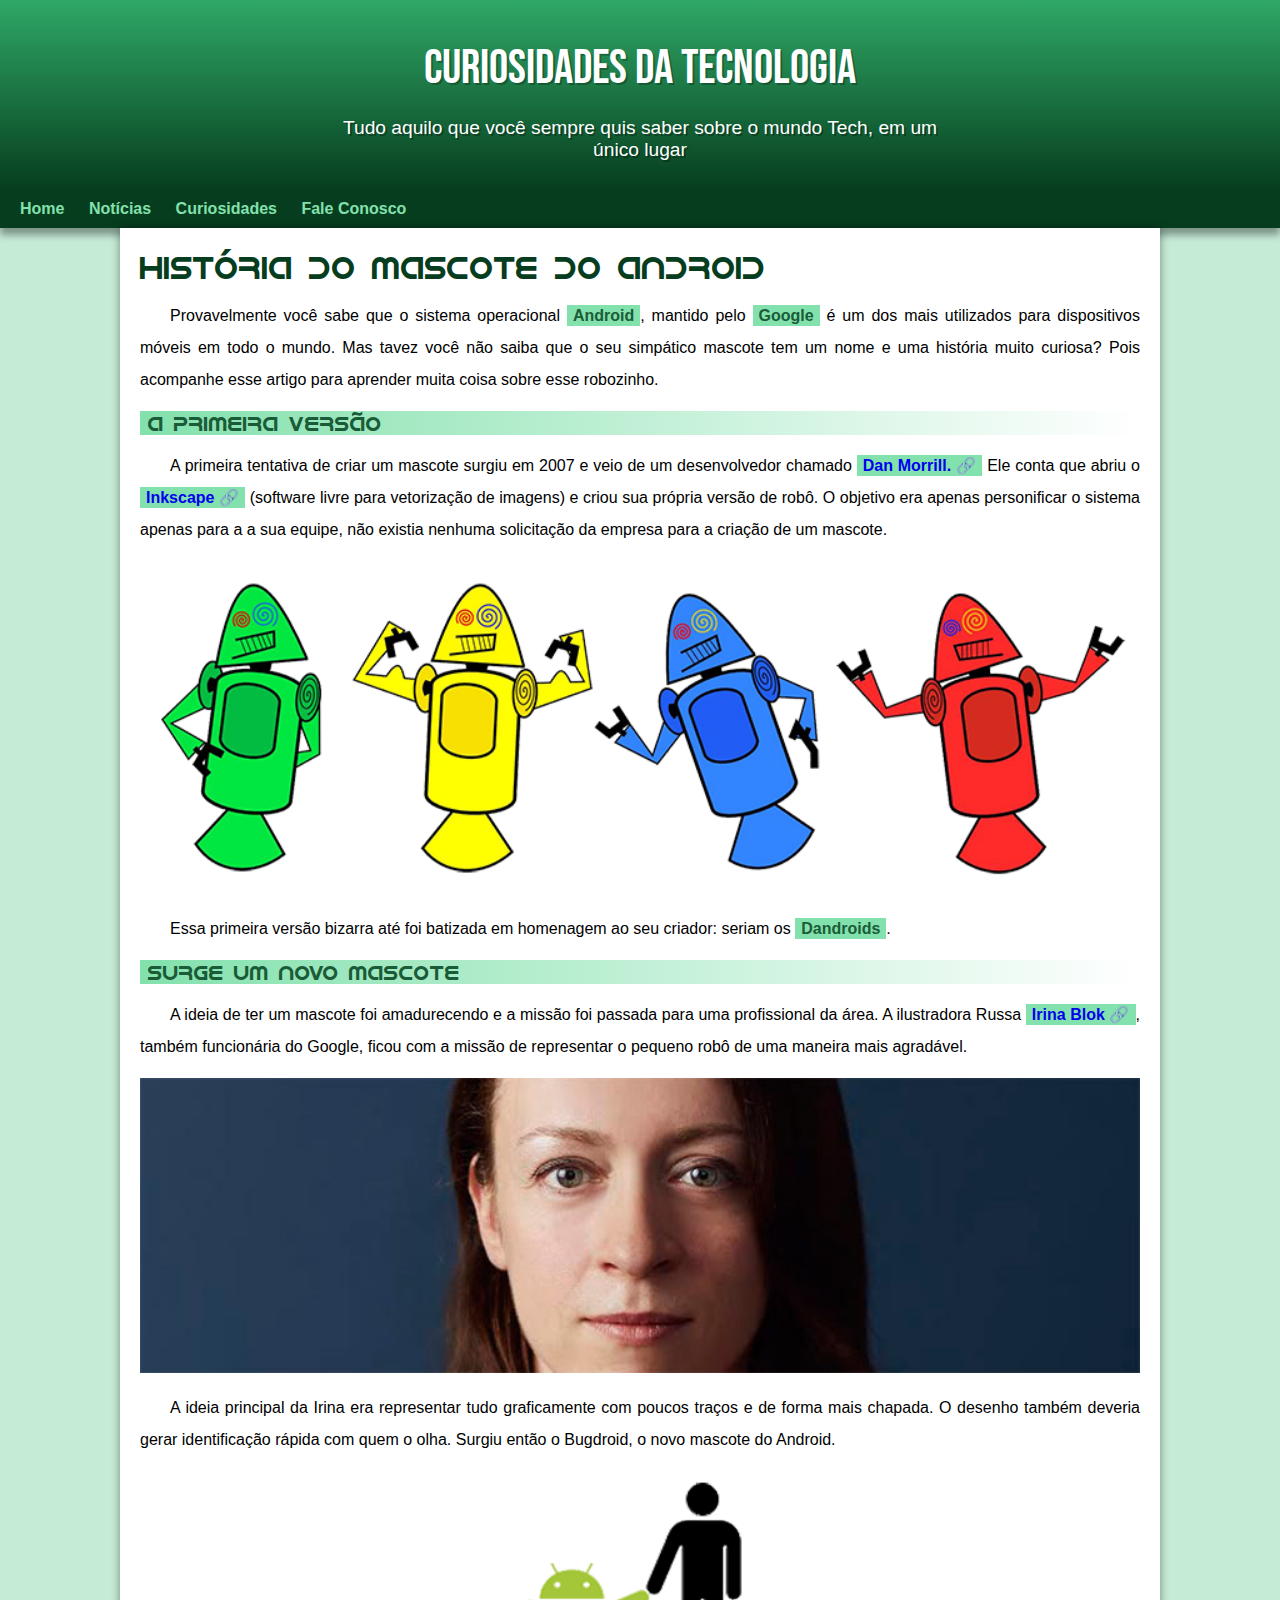
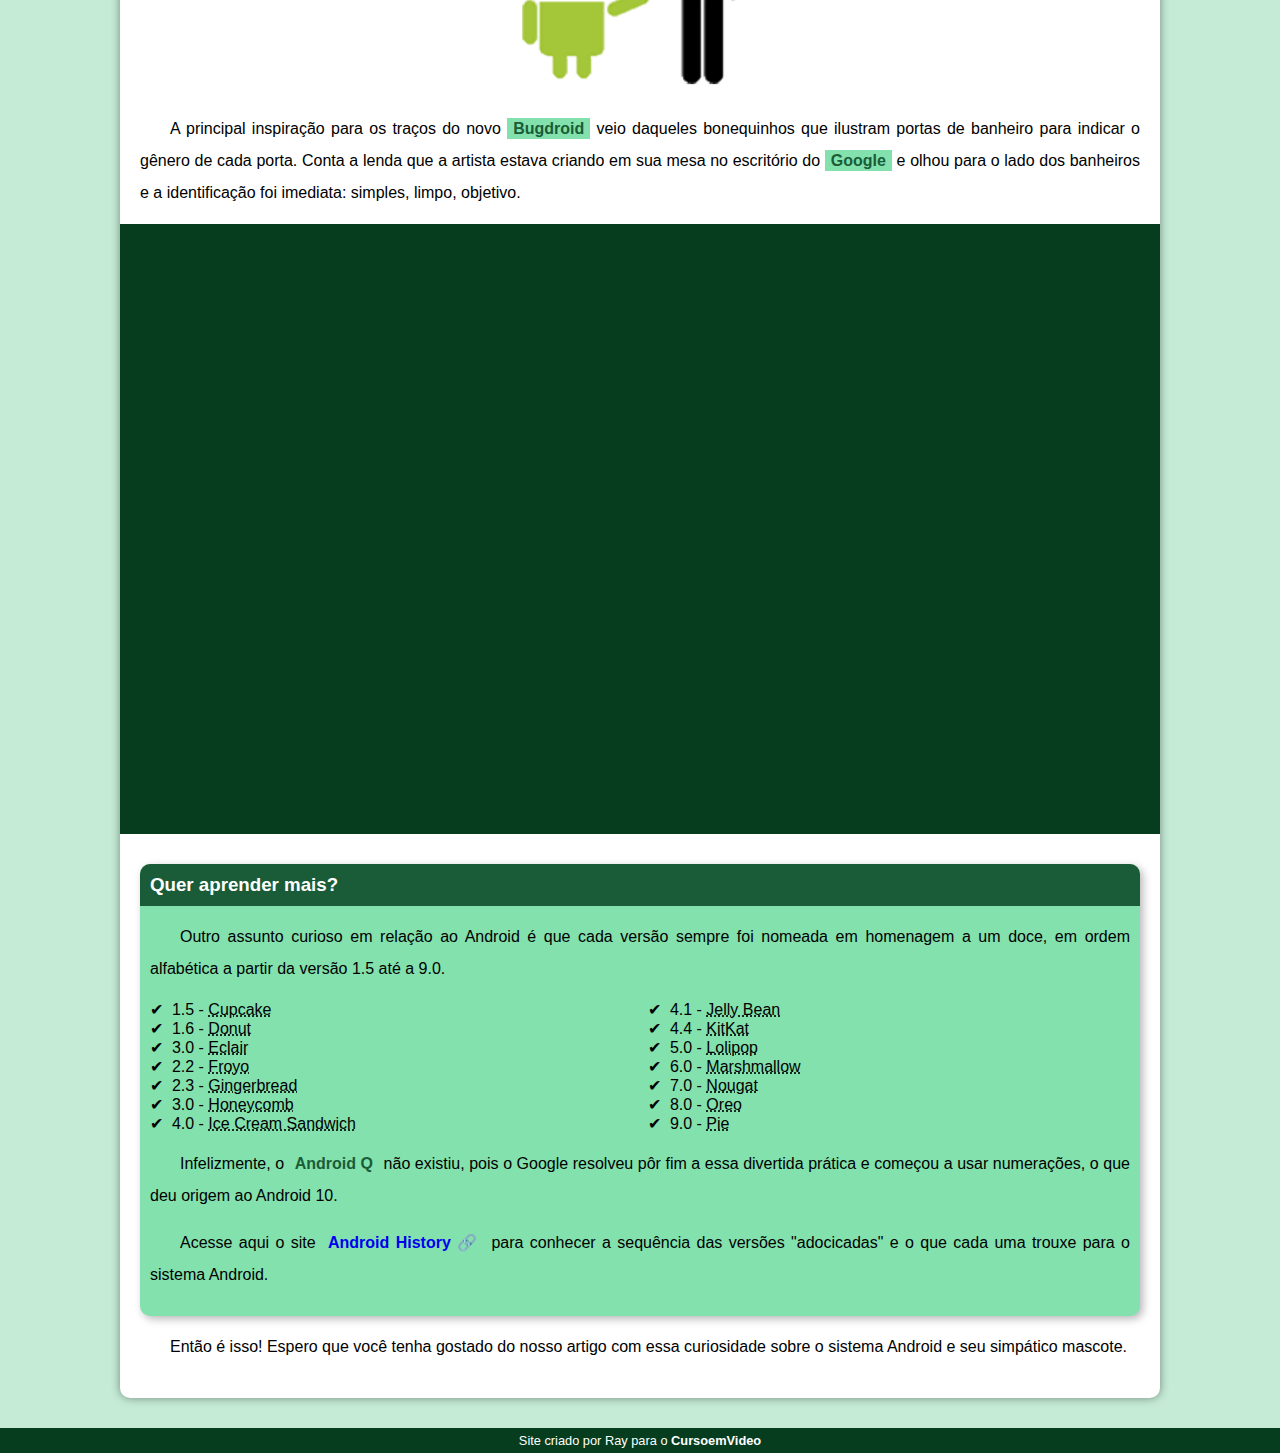
==== index.html @ 23c2799d "att file name to index" ====
<!DOCTYPE html>
<html lang="pt-br">
<head>
    <meta charset="UTF-8">
    <meta http-equiv="X-UA-Compatible" content="IE=edge">
    <meta name="viewport" content="width=device-width, initial-scale=1.0">
    <title>desafio 010 resolvendo com guanabara</title>
    <link rel="stylesheet" href="style/style.css">
    <link rel="shortcut icon" href="imagens/favicon.ico" type="image/x-icon">
</head>
<body>
    <header>
        <h1>CURIOSIDADES DA TECNOLOGIA</h1>
            <p>Tudo aquilo que você sempre quis saber sobre o mundo Tech, em um único lugar</p>
    </header>
    <nav>  
        <a class="linksheader" href="###">Home</a>
        <a class="linksheader" href="###">Notícias</a>
        <a class="linksheader" href="###">Curiosidades</a>
        <a class="linksheader" href="###">Fale Conosco</a>
        </nav>
        <main>
            <article>
                <h1>História do Mascote do Android</h1>

                <p>Provavelmente você sabe que o sistema operacional <strong>Android</strong>, mantido pelo <strong>Google</strong> é um dos mais utilizados para dispositivos móveis em todo o mundo. Mas tavez você não saiba que o seu simpático mascote tem um nome e uma história muito curiosa? Pois acompanhe esse artigo para aprender muita coisa sobre esse robozinho.</p>

                <h2>A primeira versão</h2>

                <p>A primeira tentativa de criar um mascote surgiu em 2007 e veio de um desenvolvedor chamado <a href="https://androidcommunity.com/dan-morrill-shows-us-the-android-mascot-that-almost-was-20130103/" target="_blank" rel="external" class="externo">Dan Morrill.</a> Ele conta que abriu o <a href="https://inkscape.org/pt-br/" target="_blank" class="externo">Inkscape</a> (software livre para vetorização de imagens) e criou sua própria versão de robô. O objetivo era apenas personificar o sistema apenas para a a sua equipe, não existia nenhuma solicitação da empresa para a criação de um mascote.</p>

                <picture>
                    <source media="(max-width: 670px )" srcset="imagens\dan-droids-pq.png">
                    <img src="imagens/dan-droids.png" alt="primeiro mascote do android">
                </picture>

                <p>Essa primeira versão bizarra até foi batizada em homenagem ao seu criador: seriam os <strong>Dandroids</strong>.</p>

                <h2>Surge um novo mascote</h2>

                <p>A ideia de ter um mascote foi amadurecendo e a missão foi passada para uma profissional da área. A ilustradora Russa <a href="https://www.irinablok.com/android" target="_blank" class="externo">Irina Blok</a>, também funcionária do Google, ficou com a missão de representar o pequeno robô de uma maneira mais agradável.</p>

                <picture>
                    <source media="(max-width: 670px )" srcset="imagens/irina-blok-pq.jpg">
                    <img src="imagens/irina-blok.jpg" alt="irina block, criadora do Bugdroid">
                </picture>

                <p>A ideia principal da Irina era representar tudo graficamente com poucos traços e de forma mais chapada. O desenho também deveria gerar identificação rápida com quem o olha. Surgiu então o Bugdroid, o novo mascote do Android.</p>

                <img src="imagens/bugdroid.png" class="pequena" alt="bugdroid">

                <p>A principal inspiração para os traços do novo <strong>Bugdroid</strong> veio daqueles bonequinhos que ilustram portas de banheiro para indicar o gênero de cada porta. Conta a lenda que a artista estava criando em sua mesa no escritório do <strong>Google</strong> e olhou para o lado dos banheiros e a identificação foi imediata: simples, limpo, objetivo.</p>

                <div class="video">
                    <iframe class="boxvideo" width="100%" height="315" src="https://www.youtube.com/embed/l2UDgpLz20M" title="YouTube video player" frameborder="0" allow="accelerometer; autoplay; clipboard-write; encrypted-media; gyroscope; picture-in-picture; web-share" allowfullscreen></iframe>
                </div>
                
                <aside>
                    <h3>Quer aprender mais?</h3>

                    <p>Outro assunto curioso em relação ao Android é que cada versão sempre foi nomeada em homenagem a um doce, em ordem alfabética a partir da versão 1.5 até a 9.0.</p>
                    <ul>
                        <li>1.5 - <abbr title="Bolo de Copo">Cupcake</abbr></li>
                        <li>1.6 - <abbr title="Rosquinha">Donut</abbr></li>
                        <li>3.0 - <abbr title="Bomba">Eclair</abbr></li>
                        <li>2.2 - <abbr title="Iorgute Congelado">Froyo</abbr></li>
                        <li>2.3 - <abbr title="Biscoito de Gengibre">Gingerbread</abbr></li>
                        <li>3.0 - <abbr title="Favo de Mel">Honeycomb</abbr></li>
                        <li>4.0 - <abbr title="Sanduíche de Sorvete">Ice Cream Sandwich</abbr></li>
                        <li>4.1 - <abbr title="Jujuba">Jelly Bean</abbr></li>
                        <li>4.4 - <abbr title="KitKat">KitKat</abbr></li>
                        <li>5.0 - <abbr title="Pirulito">Lolipop</abbr></li>
                        <li>6.0 - <abbr title="Marshmallow">Marshmallow</abbr></li>
                        <li>7.0 - <abbr title="Torrone">Nougat</abbr></li>
                        <li>8.0 - <abbr title="Oreo">Oreo</abbr></li>
                        <li>9.0 - <abbr title="Torta">Pie</abbr></li>
                    </ul>
                    <p>Infelizmente, o <strong>Android Q</strong> não existiu, pois o Google resolveu pôr fim a essa divertida prática e começou a usar numerações, o que deu origem ao Android 10.</p>
                    <p>Acesse aqui o site <a href="https://www.android.com/intl/en_uk/history/#/donut" target="_blank" class="externo">Android History</a> para conhecer a sequência das versões "adocicadas" e o que cada uma trouxe para o sistema Android.</p>
                </aside>
               

                <p>Então é isso! Espero que você tenha gostado do nosso artigo com essa curiosidade sobre o sistema Android e seu simpático mascote.</p>
            </article>
        </main>
        <footer>
            <p>Site criado por Ray para o <a href="https://www.youtube.com/@CursoemVideo" target="_blank">CursoemVideo</a></p>
        </footer>
</body>
</html>
---- style/style.css ----
@charset "UTF-8";
@import url('https://fonts.googleapis.com/css2?family=Bebas+Neue&display=swap');
        @font-face {
            font-family: 'Android';
            src: url('../fonts/IDroid.otf')format('opentype');
            font-style: normal;
            font-weight: normal;
        }

:root {
    --cor0: #c5ebd6;
    --cor1: #83e1ad;
    --cor2: #3ddc84;
    --cor3: #2fa866;
    --cor4: #1a5c37;
    --cor5: #063d1e;

    --fonte-padrao: Arial, Verdana, Helvetica, sans-serif;
    --fonte-destaque: 'Bebas Neue', cursive;
    --fonte-android: 'Android', cursive;
}

* {
    margin:0px;
    padding: 0px;
}

body {
    background-color:var(--cor0);
    font-family: var(--fonte-padrao);
}

a.externo::after {
    content: '\00A0\1f517';
}
header {
    background-image: linear-gradient(to bottom, var(--cor3), var(--cor5));
    min-height: 150px;
    text-align: center;
    padding-top: 40px;
}

header h1{
    color: white;
    font-family: var(--fonte-destaque);
    font-size: 3em;
    font-weight: normal;
    margin-bottom: 20px;
    text-shadow: 2px 2px 0px rgba(0, 0, 0, 0.267);
    
}

header > p {
    color: white;
    font-family: var(--fonte-padrao);
    font-size: 1.2em;
    max-width: 600px;
    margin: auto;
    margin-bottom: 20px;
    padding-right: 10px;
    padding-left: 10px;
    text-shadow: 2px 2px 0px rgba(0, 0, 0, 0.315);
}

nav {
    background-color: var(--cor5);
    padding: 10px;
    box-shadow: 0px 7px 7px rgba(0, 0, 0, 0.363);

}

nav > a {
    color: var(--cor1);
    padding: 10px;
    border-radius: 5px;
    text-decoration: none;
    font-weight: bold;
    transition-duration: .3s;
}

nav > a:hover {
    background-color: var(--cor3);
    color: var(--cor5);
}

main {
    min-width: 300px;
    max-width: 1000px;
    margin: auto;
    padding: 20px;
    margin-bottom: 30px;
    background-color: white;
    box-shadow: 0px 0px 10px rgba(0, 0, 0, 0.418);
    border-radius: 0px 0px 10px 10px;
}

main p {
    margin: 15px 0px;
    text-align: justify;
    text-indent: 30px;
    font-size: 1em;
    line-height: 2em;
}

main strong {
    color: var(--cor4);
    font-weight: bold;
    background-color: var(--cor1);
    padding: 2px 6px;
}

main a {
    text-decoration: none;
    font-weight: bold;
    color: cor5;
    background-color: var(--cor1);
    padding: 2px 6px;
}

main a:hover {
    text-decoration: underline;
    color: var(--cor4);
}

main img {
    width: 100%;
}

main img.pequena {
    display: block;
    margin: auto;
    max-width: 350px;
}

div.video {
    background-color: var(--cor5);
    margin: 0px -20px 30px -20px;
    padding: 20px;
    padding-bottom: 59%;
    position: relative;
}

div.video > iframe {
    position: absolute;
    top: 5%;
    left: 5%;
    width: 90%;
    height: 90%;
}

main h1 {
    color: var(--cor5);
    font-family: var(--fonte-android);
    font-weight: normal;
}

main h2 {
    font-family: var(--fonte-android);
    color: var(--cor4);
    font-size: 1.3em;
    font-weight: normal;
    background-image: linear-gradient(to right, var(--cor1), transparent);
    text-indent: 8px;
}

aside {
    background-color: var(--cor1);
    padding: 10px;
    border-radius: 10px;
    box-shadow: 3px 3px 8px rgba(0, 0, 0, 0.281);
}

h3 {
    background-color: var(--cor4);
    color: white;
    padding: 10px;
    margin: -10px -10px 0px -10px;
    border-radius: 10px 10px 0px 0px;
    
}

aside > ul {
    list-style-type: '\2714\00A0\00A0';
    list-style-position: inside;
    columns: 2;
}

footer {
    background-color: var(--cor5);
    color: white ;
    text-align: center;
    font-size: .8em;
    padding: 5px;
}

footer > p > a {
    color: white;
    font-weight: bolder;
    text-decoration: none;
}

footer a:hover {
    text-decoration: underline;
    color: var(--cor1);
}
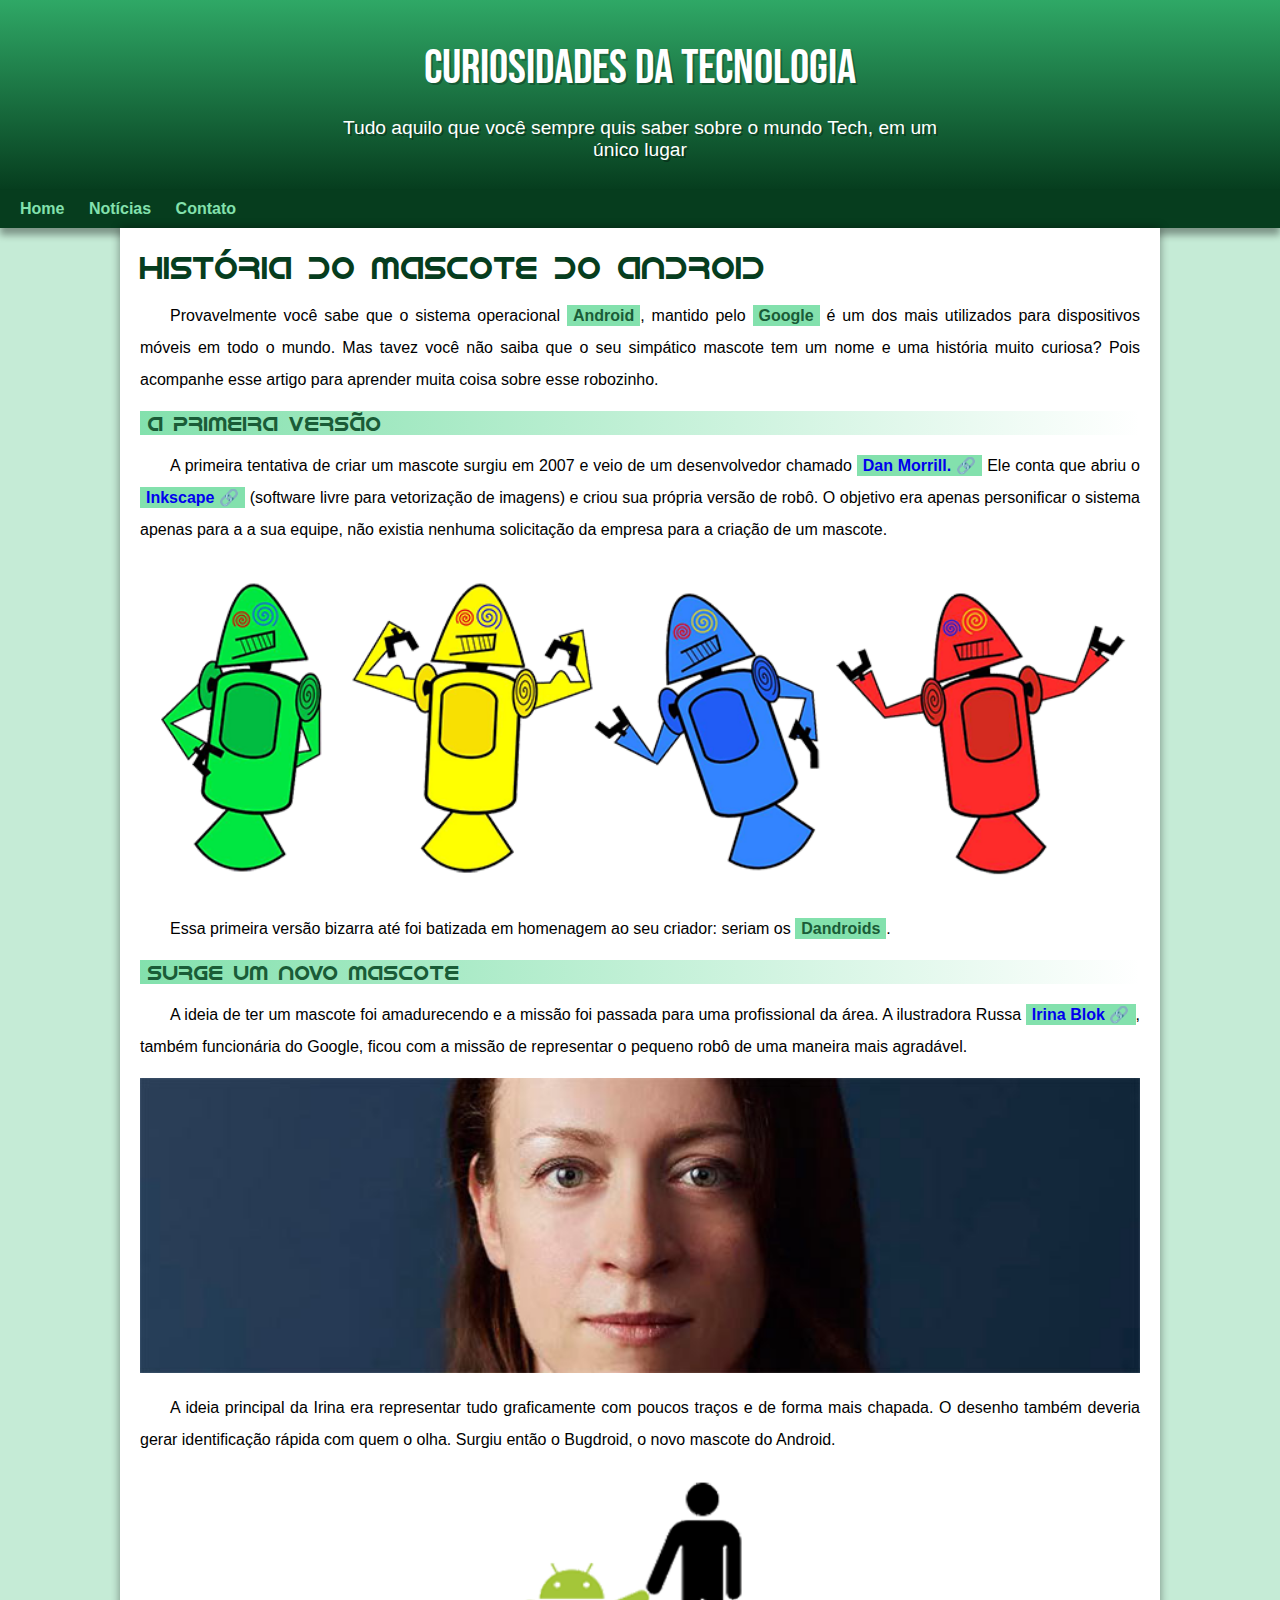
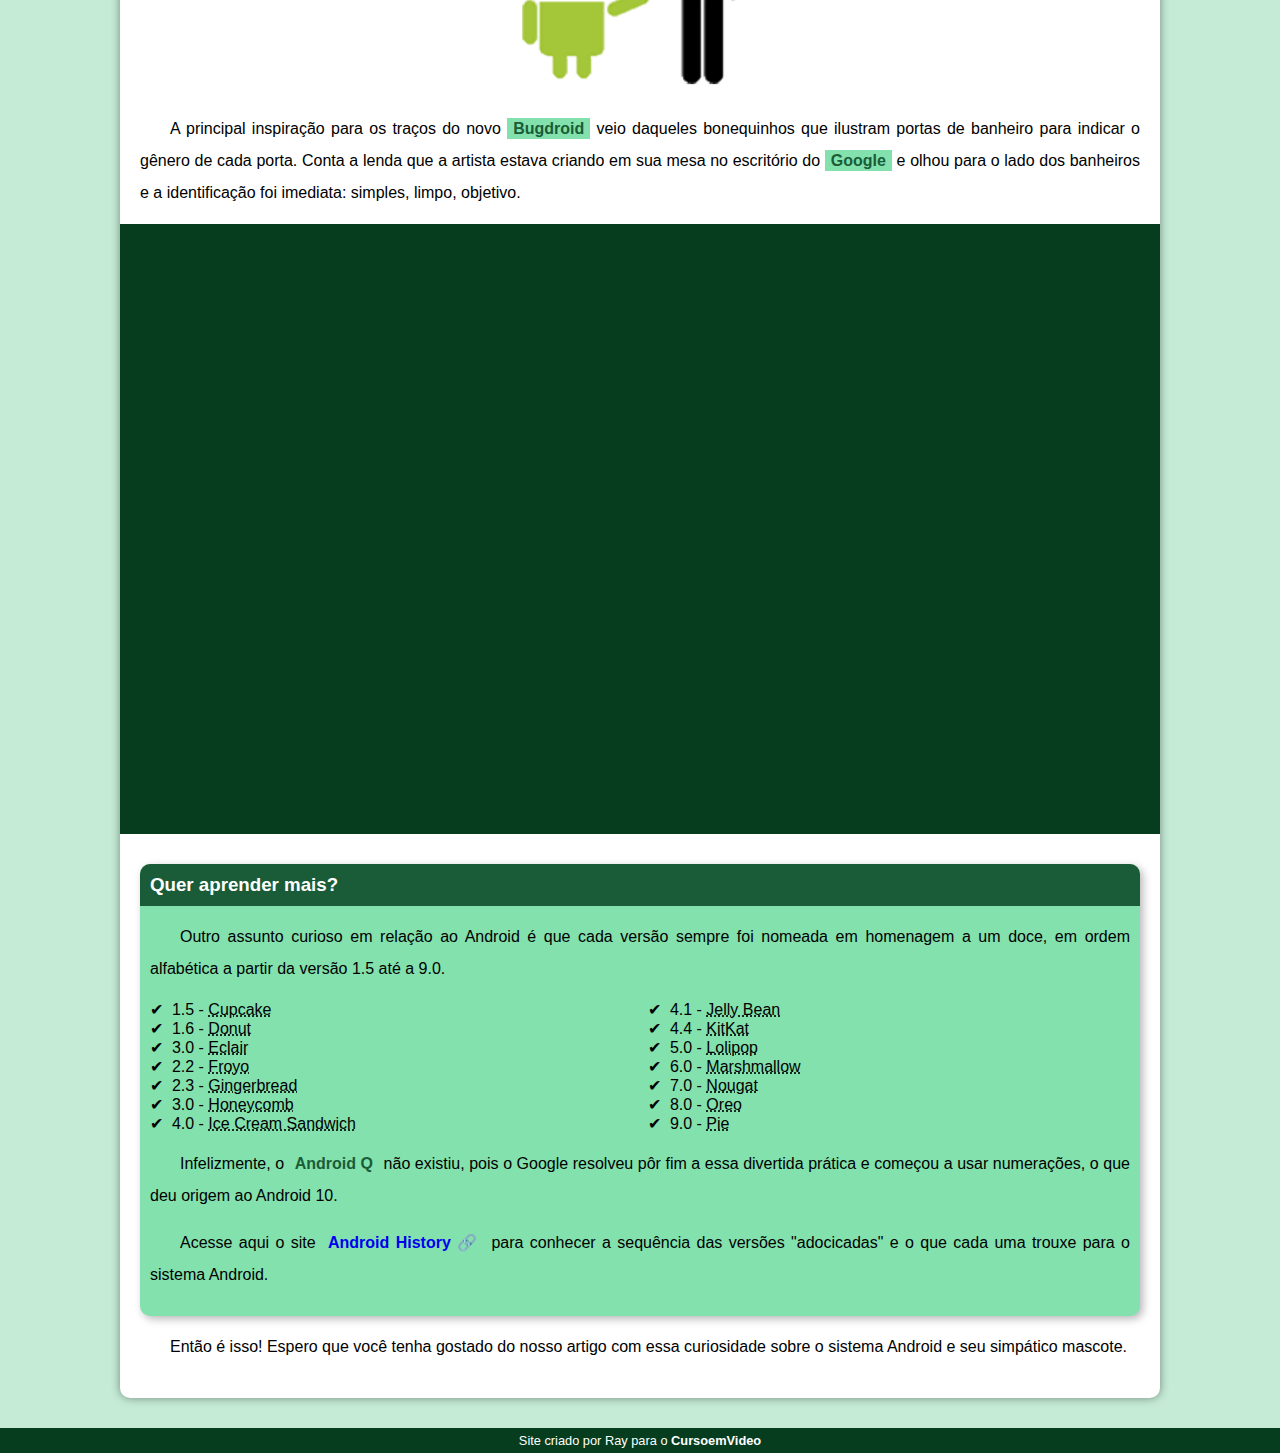
==== commit fc31aa81: "problema com margin resolvido" ====
--- a/index.html
+++ b/index.html
@@ -16,8 +16,7 @@
     <nav>  
         <a class="linksheader" href="###">Home</a>
         <a class="linksheader" href="###">Notícias</a>
-        <a class="linksheader" href="###">Curiosidades</a>
-        <a class="linksheader" href="###">Fale Conosco</a>
+        <a class="linksheader" href="###">Contato</a>
         </nav>
         <main>
             <article>
--- a/style/style.css
+++ b/style/style.css
@@ -56,7 +56,7 @@
     font-size: 1.2em;
     max-width: 600px;
     margin: auto;
-    margin-bottom: 20px;
+    padding-bottom: 20px;
     padding-right: 10px;
     padding-left: 10px;
     text-shadow: 2px 2px 0px rgba(0, 0, 0, 0.315);
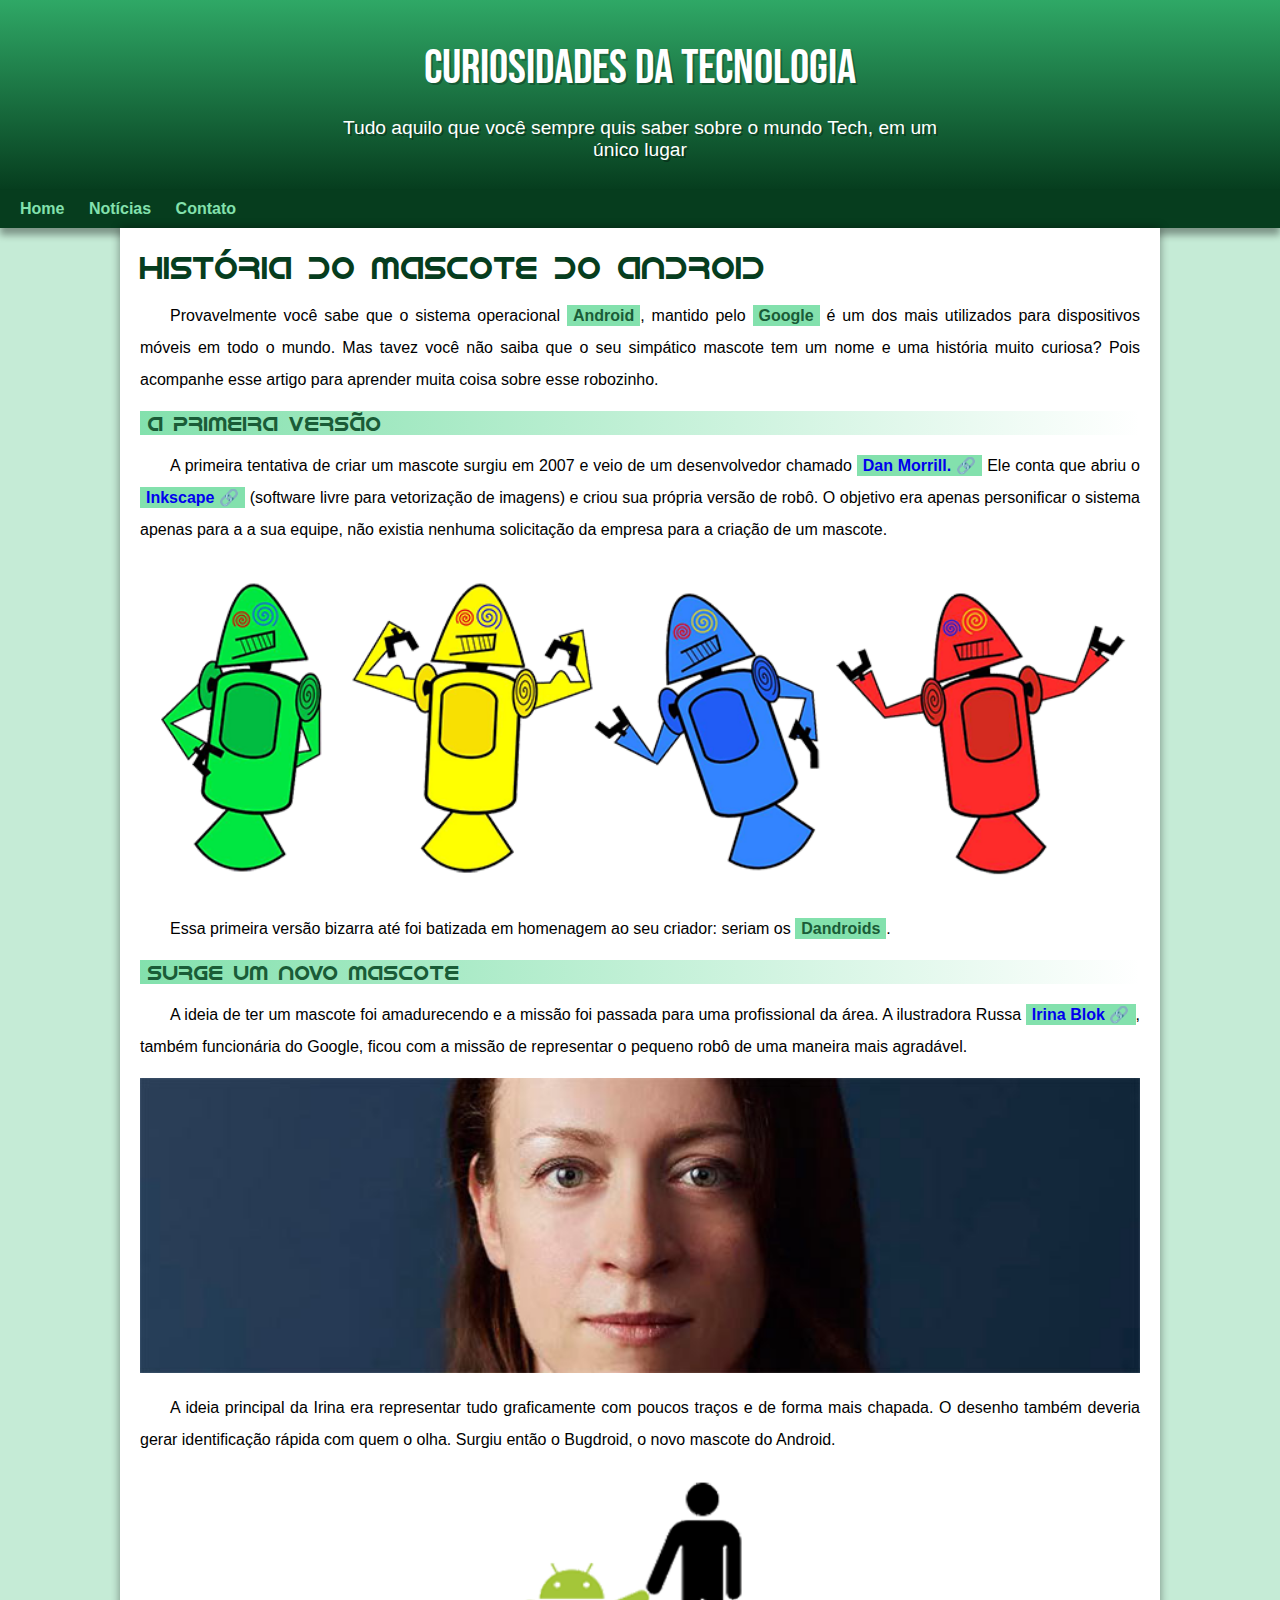
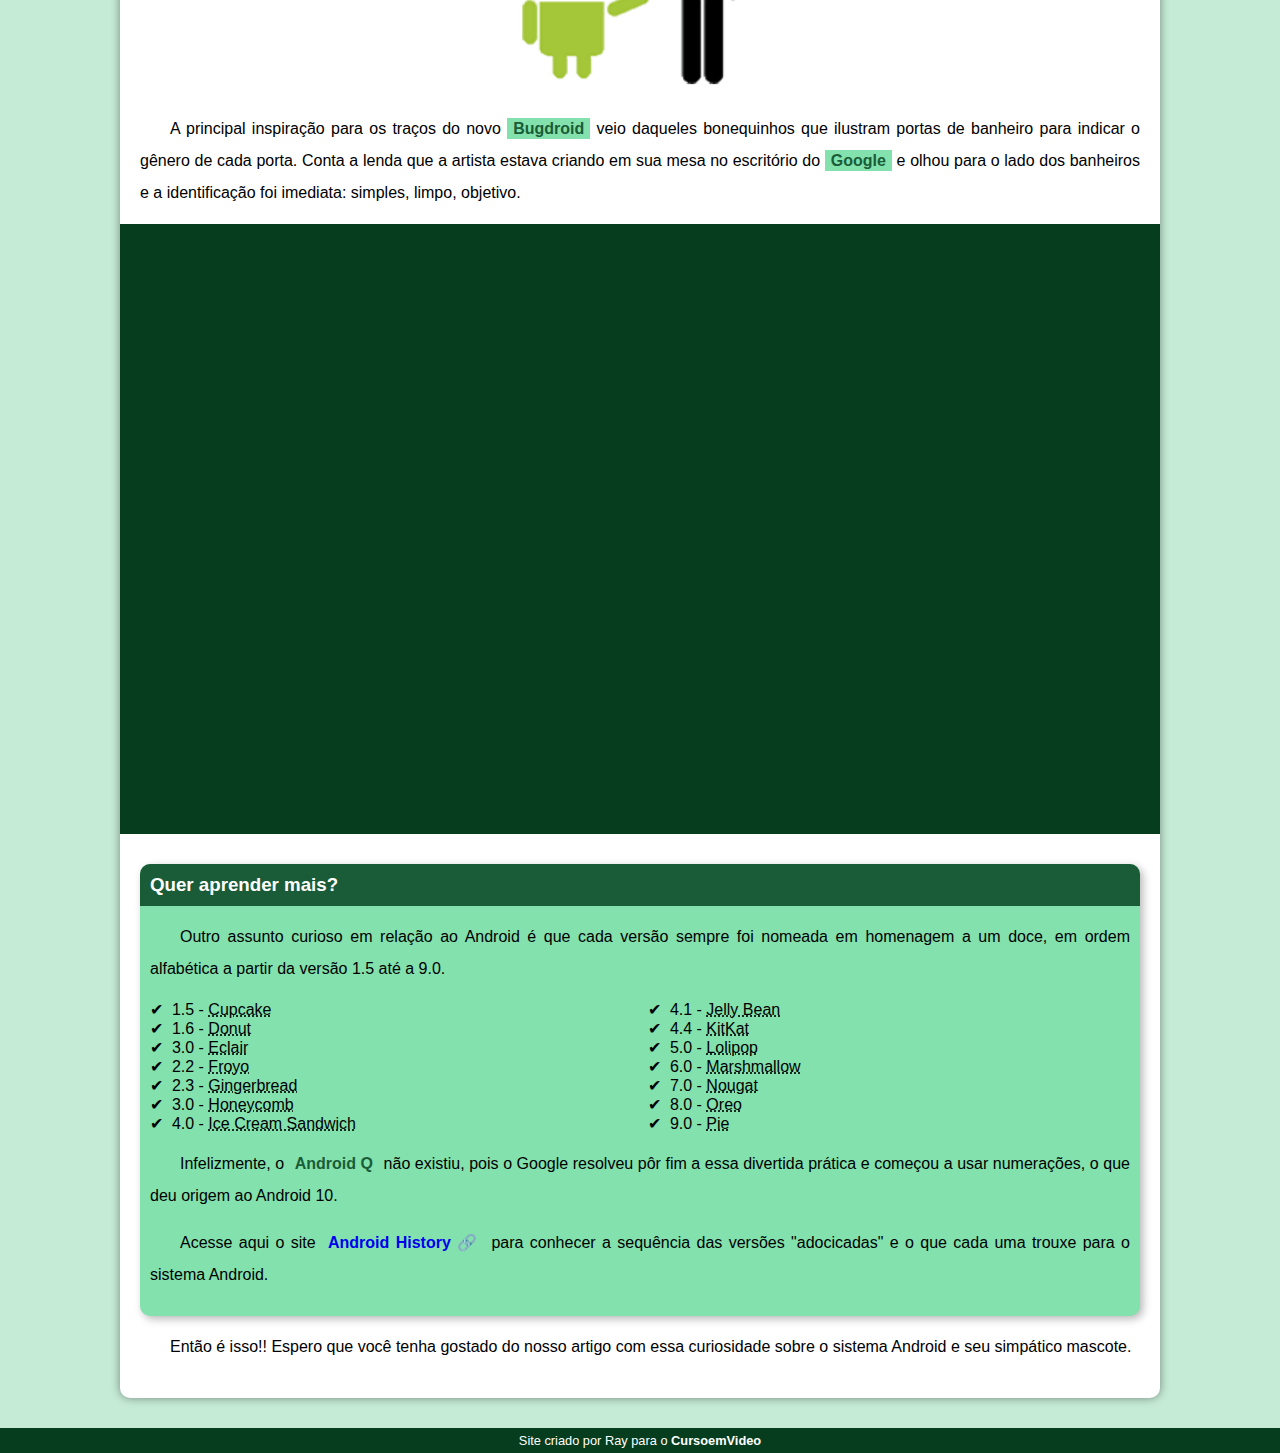
==== commit 14899cc5: "att html" ====
--- a/index.html
+++ b/index.html
@@ -79,7 +79,7 @@
                 </aside>
                
 
-                <p>Então é isso! Espero que você tenha gostado do nosso artigo com essa curiosidade sobre o sistema Android e seu simpático mascote.</p>
+                <p>Então é isso!! Espero que você tenha gostado do nosso artigo com essa curiosidade sobre o sistema Android e seu simpático mascote.</p>
             </article>
         </main>
         <footer>
